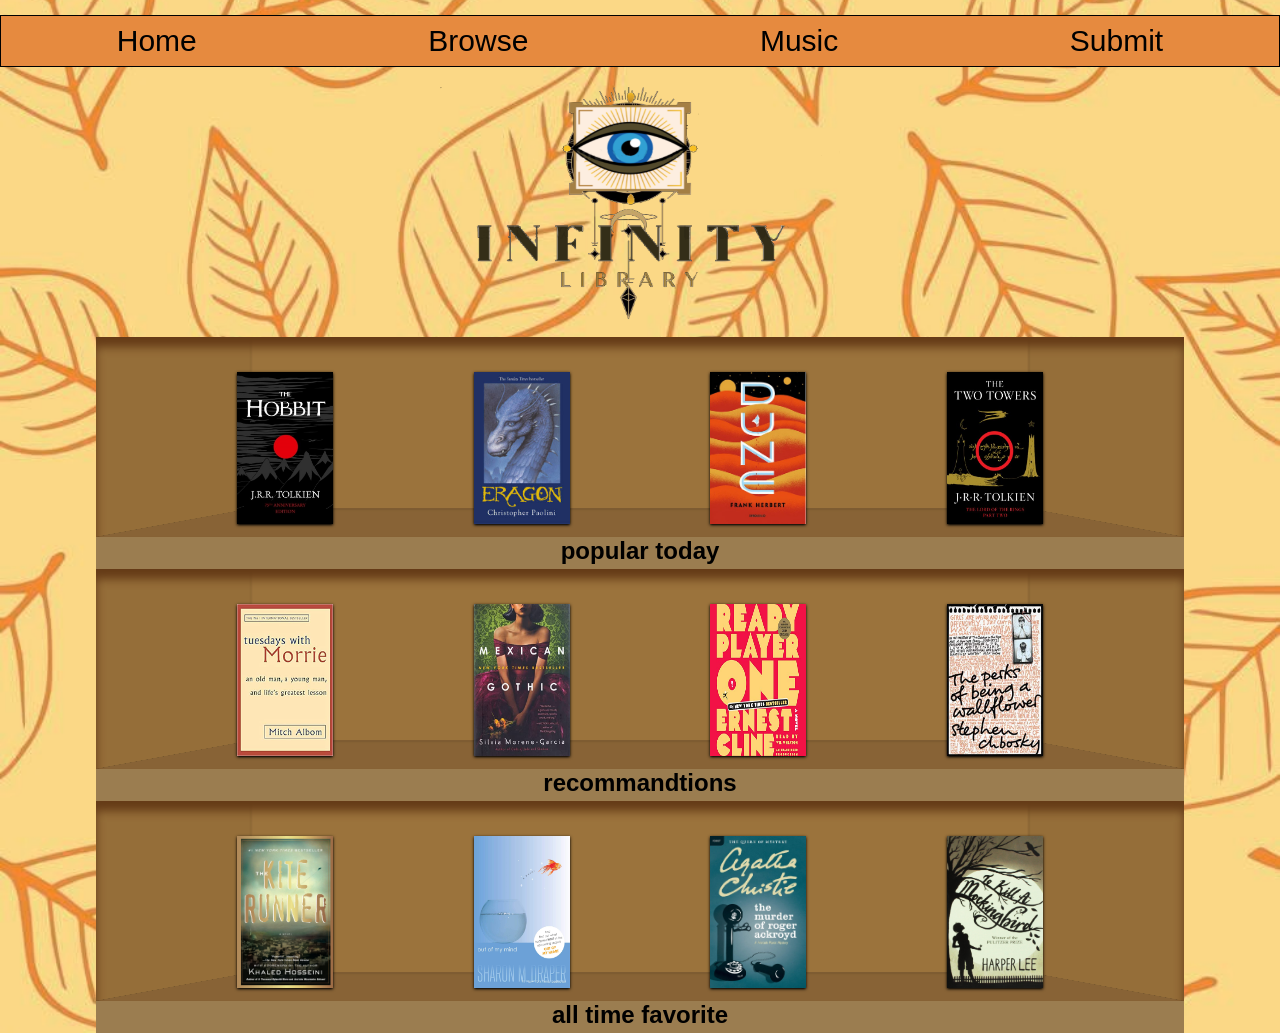
==== index.html @ 61b59358 "Add files via upload" ====
<!DOCTYPE html>
<html lang="en">
<head>
    
    <meta charset="UTF-8">
    <meta name="viewport" content="width=device-width, initial-scale=1.0">
    <link rel="stylesheet" href="css/main.css">
    <link rel="stylesheet" href="css/style.css">
    <title>infinity</title>
    
</head>
    <body>
    

        <nav class="banner spacing" id="navigation">

            <a href="index.html">Home</a>
            <a href="browse.html">Browse</a>
            <a href="#">Music</a>
            <a href="#">Submit</a> 
            

        </nav>

        <div class="branding">
        <img src="resources/infinity eye neo.png" height="250px" width="400px" >
        </div> 

      <section class="hero">
       <div class="container container--main" >
    <div class="cuboid">
      <div class="cuboid__face cuboid__face--bottom"></div>
      <div class="cuboid__face cuboid__face--front"></div>
      <div class="cuboid__face cuboid__face--back"></div>
    </div>
  </div>
  <div class="books-container">
    
    <img src="resources/book covers/1.jpg" class="book" alt="the hobbit">
    <img src="resources/book covers/171880184.jpeg" class="book">
    <img src="resources/book covers/20211228_133817.jpg" class="book">
    <img src="resources/book covers/4123zOAwAgL.jpg" class="book">
  </div>
  <div class="floor-thickness"><h1>popular today</h1></div>
  
  <div class="container container--main">
    <div class="cuboid">
      <div class="cuboid__face cuboid__face--bottom"></div>
      <div class="cuboid__face cuboid__face--front"></div>
      <div class="cuboid__face cuboid__face--back"></div>
    </div>
  </div>
  <div class="books-container">
    <img src="resources/book covers/41smKqfC6tL._SX311_BO1,204,203,200_.jpg" class="book">
    <img src="resources/book covers/41XPhFCGoOL._AC_SY780_.jpg" class="book">
    <img src="resources/book covers/51vcFtW2S3L._SL500_.jpg" class="book">
    <img src="resources/book covers/61CGxatMVrL._AC_SY780_.jpg" class="book">
  </div>
  <div class="floor-thickness"><h1>recommandtions</h1></div>
  <div class="container container--main">
    <div class="cuboid">
      <div class="cuboid__face cuboid__face--bottom"></div>
      <div class="cuboid__face cuboid__face--front"></div>
      <div class="cuboid__face cuboid__face--back"></div>
    </div>
  </div>
  <div class="books-container">
  <img src="resources/book covers/61hxlW+vz7L.jpg" class="book">
  <img src="resources/book covers/61PLvXIiNIL.jpg" class="book">
  <img src="resources/book covers/713gSnLgjbL.jpg" class="book">
  <img src="resources/book covers/71FxgtFKcQL.jpg" class="book">
  </div>
  <div class="floor-thickness"><h1>all time favorite</h1></div>
</section>


    <div class="overlay" id="overlay"></div>

    <!-- Book modal: populated when a book is clicked -->
    <div class="book-modal" id="bookModal" aria-hidden="true">
      <div class="book-modal__card" role="dialog" aria-modal="true">
        <button class="book-modal__close" id="modalClose" aria-label="Close">&times;</button>
        <div class="book-modal__media">
          <img src="" alt="" id="modalImage">
        </div>
        <div class="book-modal__info">
          <h2 id="modalTitle">Book Title</h2>
          <p class="book-modal__meta" id="modalMeta"></p>
          <p id="modalDesc">Book description goes here. Add data attributes to the image elements (data-title, data-desc, data-author) to populate this area.</p>
          <div class="book-modal__actions">
            <button id="modalRead" class="btn btn--primary">Read</button>
            <button id="modalMore" class="btn">More</button>
          </div>
        </div>
      </div>
    </div>

    <script src="javascript/script.js"></script>
    </body>
</html>
---- css/main.css ----
:root {
  --height: 200px;
  --width: 100%;
  --depth: 200px;
  --color-shelf-back-panel: #a17941;
  --color-shelf-bottom-panel: #795832;
  --color-shelf-bottom-panel-front: #9b7d50;
  --color-shelf-side-panel: #956e39;
  --color-shelf-shadow: #653b17;
}


*{
    margin: 0;
    padding: 0;
    font-family: Arial, sans-serif;

  
}

body{
  /* correct relative path to the resources folder (one level up from css/) */
  background-color: #f5f3ef; /* fallback color */
  background-image: url("../resources/automn-background.jpg");
  background-size: cover;
  background-position: center center;
  background-repeat: no-repeat;
}

a{
  text-decoration: none;
}
---- css/style.css ----
.banner {
    display: flex;
    background-color: rgb(230, 138, 63);
    border: black 1px solid;
    margin-top: 15px; 
    height: 50px;
    justify-content: space-evenly;
    align-items: center;
    justify-items: center;
    font-size: 30px;
    text-align: center;
  
    
}

.banner a{
    margin: auto;
    text-decoration: none;
    color: black;
    background: linear-gradient(to right,
  
    #5a3e2b 0%,      /* brown */
    #ffffff 50%,     /* white */
    #b22222 50.5%,     /* red (center spine) */
    #ffffff 51%,     /* white */
    #5a3e2b 100%     /* brown */
  );

  background-size: 0% 100%;
  background-position: center;
  background-repeat: no-repeat;

  
  padding: 0 .25rem;
  transition: background-size 1s ease, color 1s ease;
}

.banner a:hover {
  background-size: 200% 100%; /* expands both left & right */
}


.branding{
    display: flex;
    padding-top: 20px;
    align-items: center;
    justify-content: center;
    font-size: 50px;
    padding-bottom: px;
    
}


/* shelves container */

.hero{
  margin: auto;
  width: 85%;
}

.container {
  perspective: 500px;
  overflow: hidden;
  background-color: var(--color-shelf-side-panel);
  position: absolute;
}
.container--main{
  width: 85%;
  height: var(--height);
}
.container--browse {
  width: var(--width);
  height: var(--height);

}

.cuboid {
  position: relative;
  width: var(--width);
  height: var(--height);
  transform-style: preserve-3d;
}

.cuboid__face {
  width: var(--width);
  height: var(--height);
  position: absolute;
  opacity: 0.5;
  display: flex;
  align-items: center;
  justify-content: center;
  font-family: Arial, sans-serif;
  font-size: 2rem;
  box-shadow: 0 1px 3px 0 black, 0 1px 2px -1px black;
}

.cuboid__face--front {
  background: transparent;
}

.cuboid__face--back {
  --extra-height: 3rem;
  transform: translateY(calc(var(--extra-height) * -1)) translateZ(calc(var(--depth) * -1)) rotateY(180deg);
  height: calc(var(--height) + var(--extra-height));
  background: var(--color-shelf-back-panel);
}

.cuboid__face--top {
  transform: translateZ(calc(var(--depth) * -0.5)) translateY(calc(var(--height) * -0.5)) rotateX(90deg);
  height: var(--depth);
}

.cuboid__face--bottom {
  transform: translateZ(calc(var(--depth) * -0.5)) translateY(calc(var(--height) * 0.5)) rotateX(-90deg);
  height: var(--depth);
  background: var(--color-shelf-bottom-panel);
}

.books-container {
  display: flex;
  justify-content: space-evenly;
  align-items: flex-end;
  position: relative;
  height: var(--height);
  padding-bottom: 0.8rem;
  box-sizing: border-box;
  box-shadow: inset 0 10px 10px 0 var(--shadow-color, var(--color-shelf-shadow));
}

.book {
  height: calc(var(--height) - 3rem);
  width: 6rem;
  background: white;
  display: flex;
  justify-content: center;
  align-items: center;
  box-shadow: 0 1px 3px 0 black, 0 1px 2px -1px black;
  cursor: pointer;
  transition-property: transform;
  transition-duration: 1s;
}



.book:hover{
  transform: scale(1.25);
}




.floor-thickness {
  height: 2rem;
  width: 100%;
  background: var(--color-shelf-bottom-panel-front);
  text-align: center;
}




.book.expand{
  position: fixed;
  top: 50%;
  left: 50%;
  transform: translate(-50%, -50%);
  width: 600px;
  max-height: 80vh;
  padding: 30px;
  z-index: 1000;
  box-shadow: 0 10px 40px rgba(0, 0, 0, 0.3);
}

/* overlay shown when a book is expanded */
.overlay {
  display: none;
  position: fixed;
  top: 0;
  left: 0;
  width: 100%;
  height: 100%;
  background: rgba(0, 0, 0, 0.5);
  z-index: 900;
}

.overlay.active {
  display: block;
}

/* close button for expanded book */
.close-btn {
  position: absolute;
  top: 8px;
  right: 12px;
  background: none;
  border: none;
  font-size: 32px;
  color: #fff;
  cursor: pointer;
  z-index: 1001;
}

.close-btn:hover {
  color: #ddd;
}

/* Book modal (sleek, informative) */
.book-modal {
  display: none;
  position: fixed;
  top: 0;
  left: 0;
  width: 100%;
  height: 100%;
  align-items: center;
  justify-content: center;
  z-index: 1500;
}

.book-modal[aria-hidden="false"] {
  display: flex;
}

.book-modal__card {
  width: 900px;
  max-width: 95vw;
  max-height: 85vh;
  background: linear-gradient(180deg, #ffffff 0%, #fafafa 100%);
  border-radius: 12px;
  box-shadow: 0 20px 60px rgba(0,0,0,0.45);
  display: flex;
  overflow: hidden;
  position: relative;
}

.book-modal__media {
  width: 40%;
  min-width: 240px;
  background: linear-gradient(180deg, #222 0%, #444 100%);
  display: flex;
  align-items: center;
  justify-content: center;
  padding: 18px;
}

.book-modal__media img {
  max-width: 100%;
  max-height: 70vh;
  border-radius: 6px;
  box-shadow: 0 6px 20px rgba(0,0,0,0.4);
}

.book-modal__info {
  padding: 26px;
  width: 60%;
  box-sizing: border-box;
  overflow: auto;
  background-image: url("../resources/automn-background.jpg");
 
}

.book-modal__info h2 {
  margin: 0 0 8px 0;
  font-size: 28px;
  color: #111;
}

.book-modal__meta {
  margin: 0 0 14px 0;
  color: #666;
  font-size: 14px;
}

.book-modal__info p {
  color: #333;
  line-height: 1.6;
}

.book-modal__actions {
  margin-top: 18px;
  display: flex;
  gap: 12px;
}

.btn {
  padding: 10px 16px;
  border-radius: 8px;
  border: 1px solid #ccc;
  background: #fff;
  cursor: pointer;
}

.btn--primary {
  background: linear-gradient(90deg,#2b8cff,#0056d6);
  color: white;
  border: none;
}

.book-modal__close {
  position: absolute;
  top: 8px;
  right: 12px;
  background: rgba(0,0,0,0.5);
  color: #fff;
  border: none;
  width: 40px;
  height: 40px;
  font-size: 22px;
  border-radius: 50%;
  display: flex;
  align-items: center;
  justify-content: center;
  cursor: pointer;
  z-index: 10;
}

@media (max-width: 900px) {
  .book-modal__card { flex-direction: column; }
  .book-modal__media { width: 100%; padding: 12px; }
  .book-modal__info { width: 100%; padding: 16px; }
}
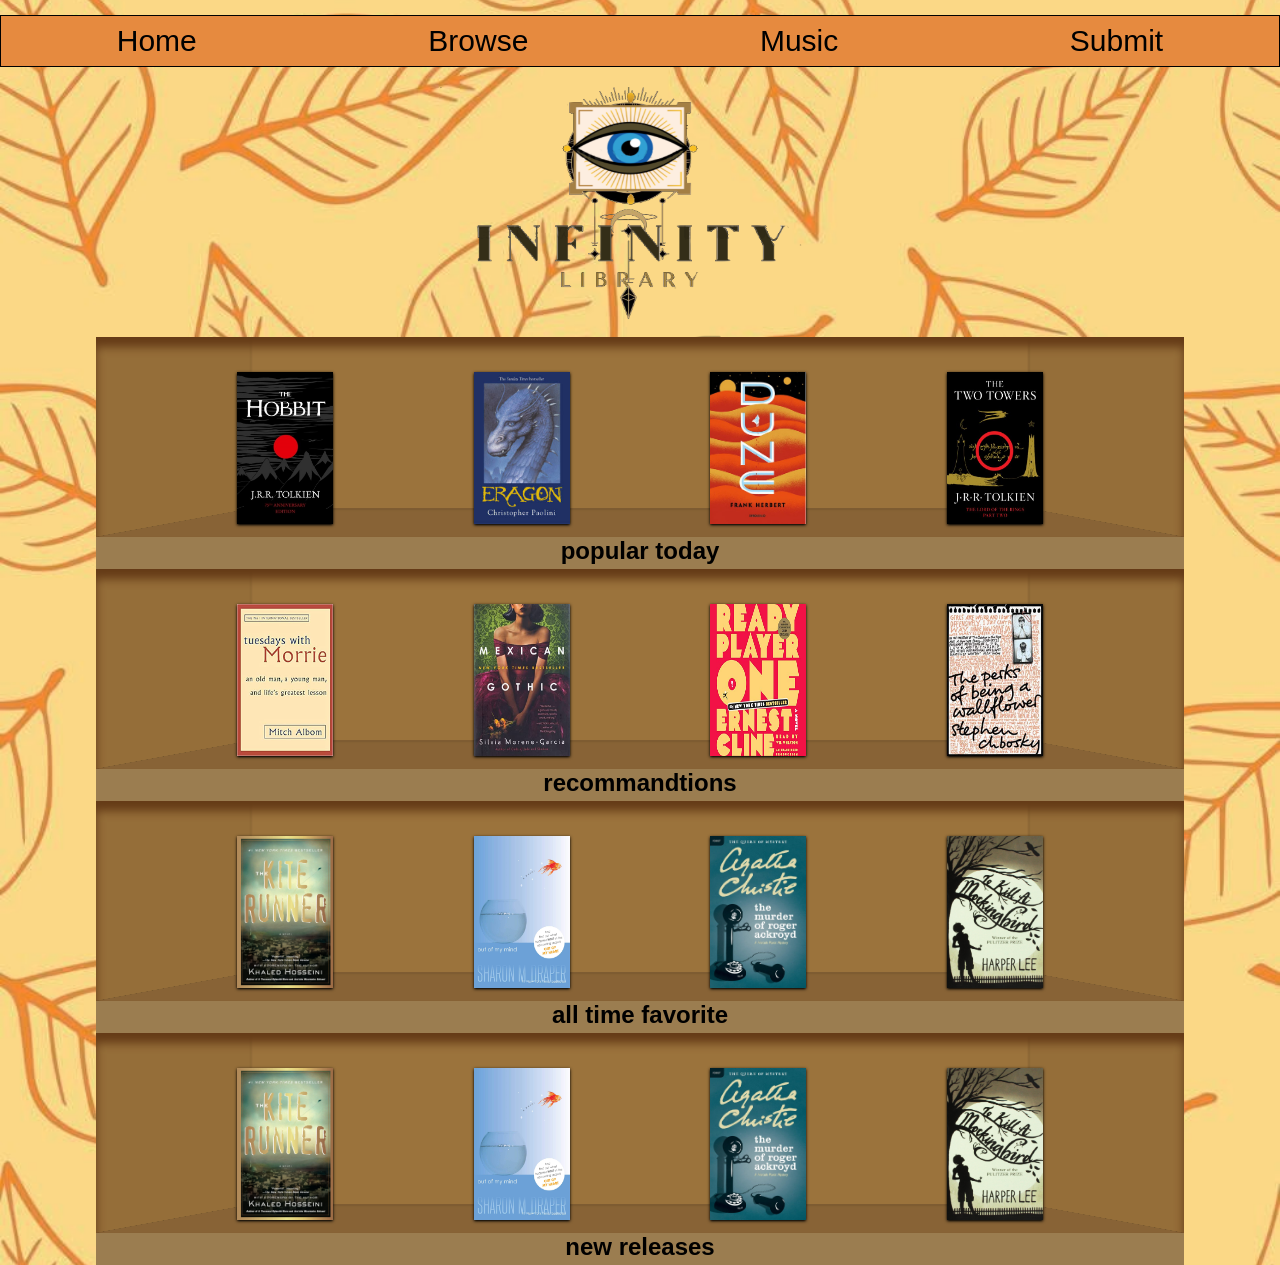
==== commit c765f290: "added an extra shelf" ====
--- a/index.html
+++ b/index.html
@@ -71,7 +71,24 @@
   <img src="resources/book covers/71FxgtFKcQL.jpg" class="book">
   </div>
   <div class="floor-thickness"><h1>all time favorite</h1></div>
+  
+  <div class="container container--main">
+    <div class="cuboid">
+      <div class="cuboid__face cuboid__face--bottom"></div>
+      <div class="cuboid__face cuboid__face--front"></div>
+      <div class="cuboid__face cuboid__face--back"></div>
+    </div>
+  </div>
+  <div class="books-container">
+  <img src="resources/book covers/61hxlW+vz7L.jpg" class="book">
+  <img src="resources/book covers/61PLvXIiNIL.jpg" class="book">
+  <img src="resources/book covers/713gSnLgjbL.jpg" class="book">
+  <img src="resources/book covers/71FxgtFKcQL.jpg" class="book">
+  </div>
+  <div class="floor-thickness"><h1>new releases</h1></div>
 </section>
+
+
 
 
     <div class="overlay" id="overlay"></div>
--- a/css/style.css
+++ b/css/style.css
@@ -257,7 +257,10 @@
   width: 60%;
   box-sizing: border-box;
   overflow: auto;
-  background-image: url("../resources/automn-background.jpg");
+  background-image: url("../resources/automn overlay-background.png");
+  background-size: cover;
+  background-position: center center;
+  background-repeat: no-repeat;
  
 }
 
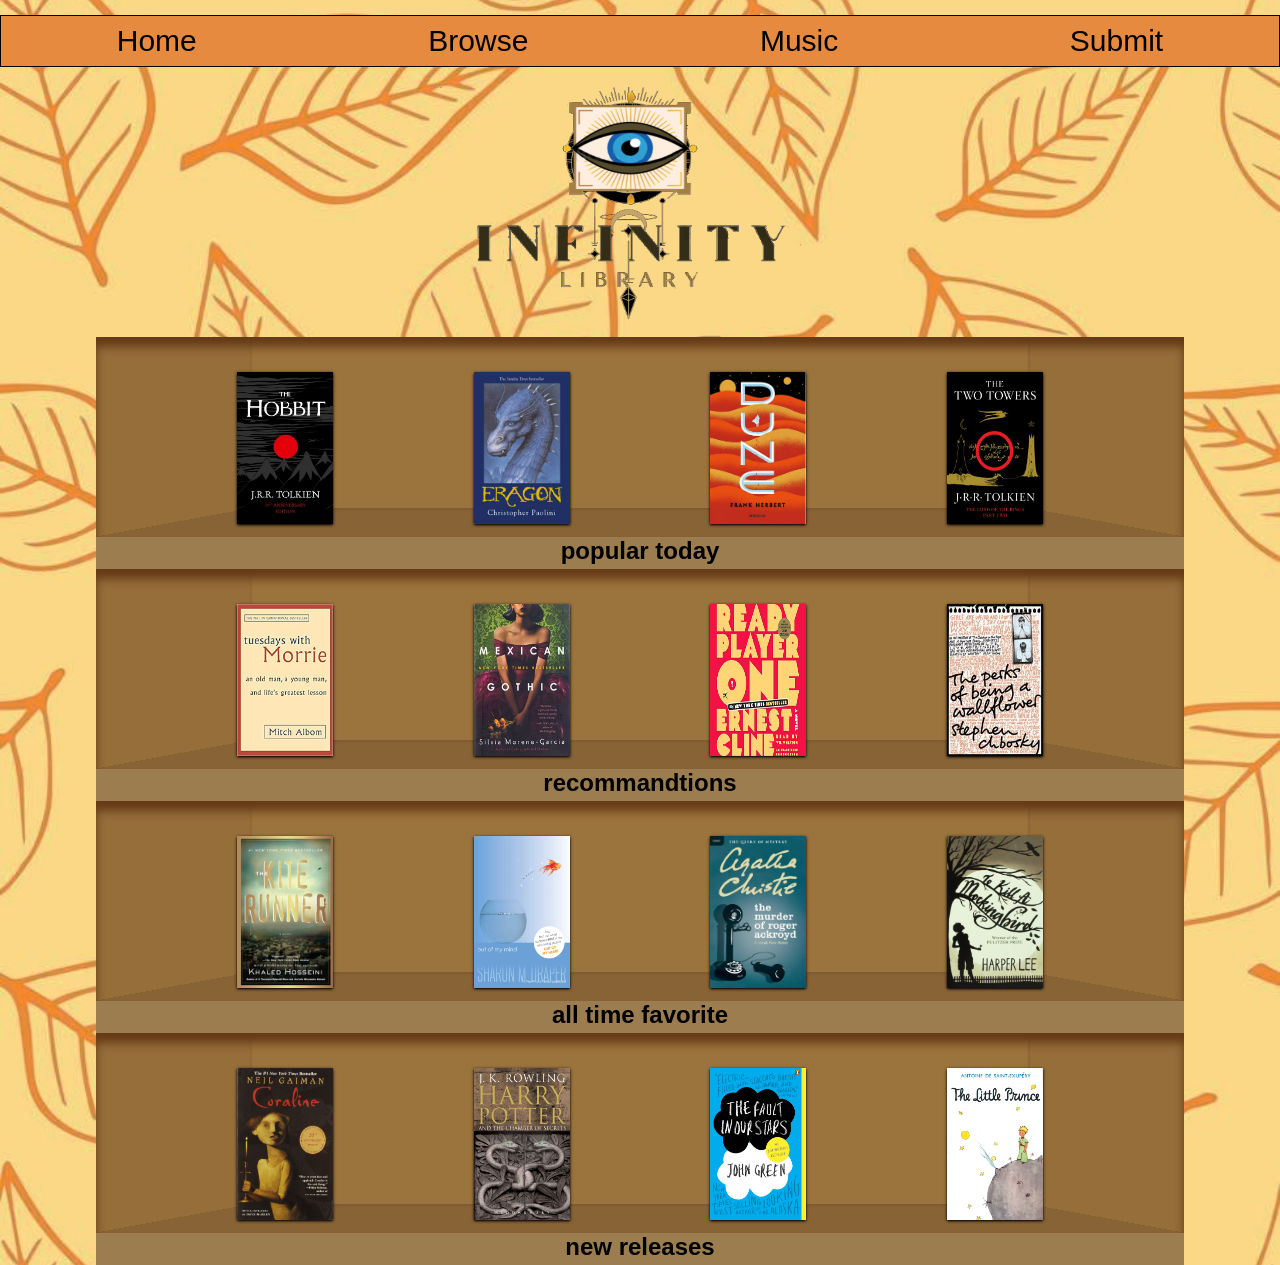
==== commit f9d0aa47: "updated lower row" ====
--- a/index.html
+++ b/index.html
@@ -80,10 +80,10 @@
     </div>
   </div>
   <div class="books-container">
-  <img src="resources/book covers/61hxlW+vz7L.jpg" class="book">
-  <img src="resources/book covers/61PLvXIiNIL.jpg" class="book">
-  <img src="resources/book covers/713gSnLgjbL.jpg" class="book">
-  <img src="resources/book covers/71FxgtFKcQL.jpg" class="book">
+  <img src="resources/book covers/71QIjs87Q5L.jpg" class=book>
+  <img src="resources/book covers/80fe425bde52589af3162ef5667f6df5.jpg" class="book">
+  <img src="resources/book covers/81a4kCNuH+L.jpg" class="book">
+  <img src="resources/book covers/81G2R0luQJL.jpg" class="book">
   </div>
   <div class="floor-thickness"><h1>new releases</h1></div>
 </section>
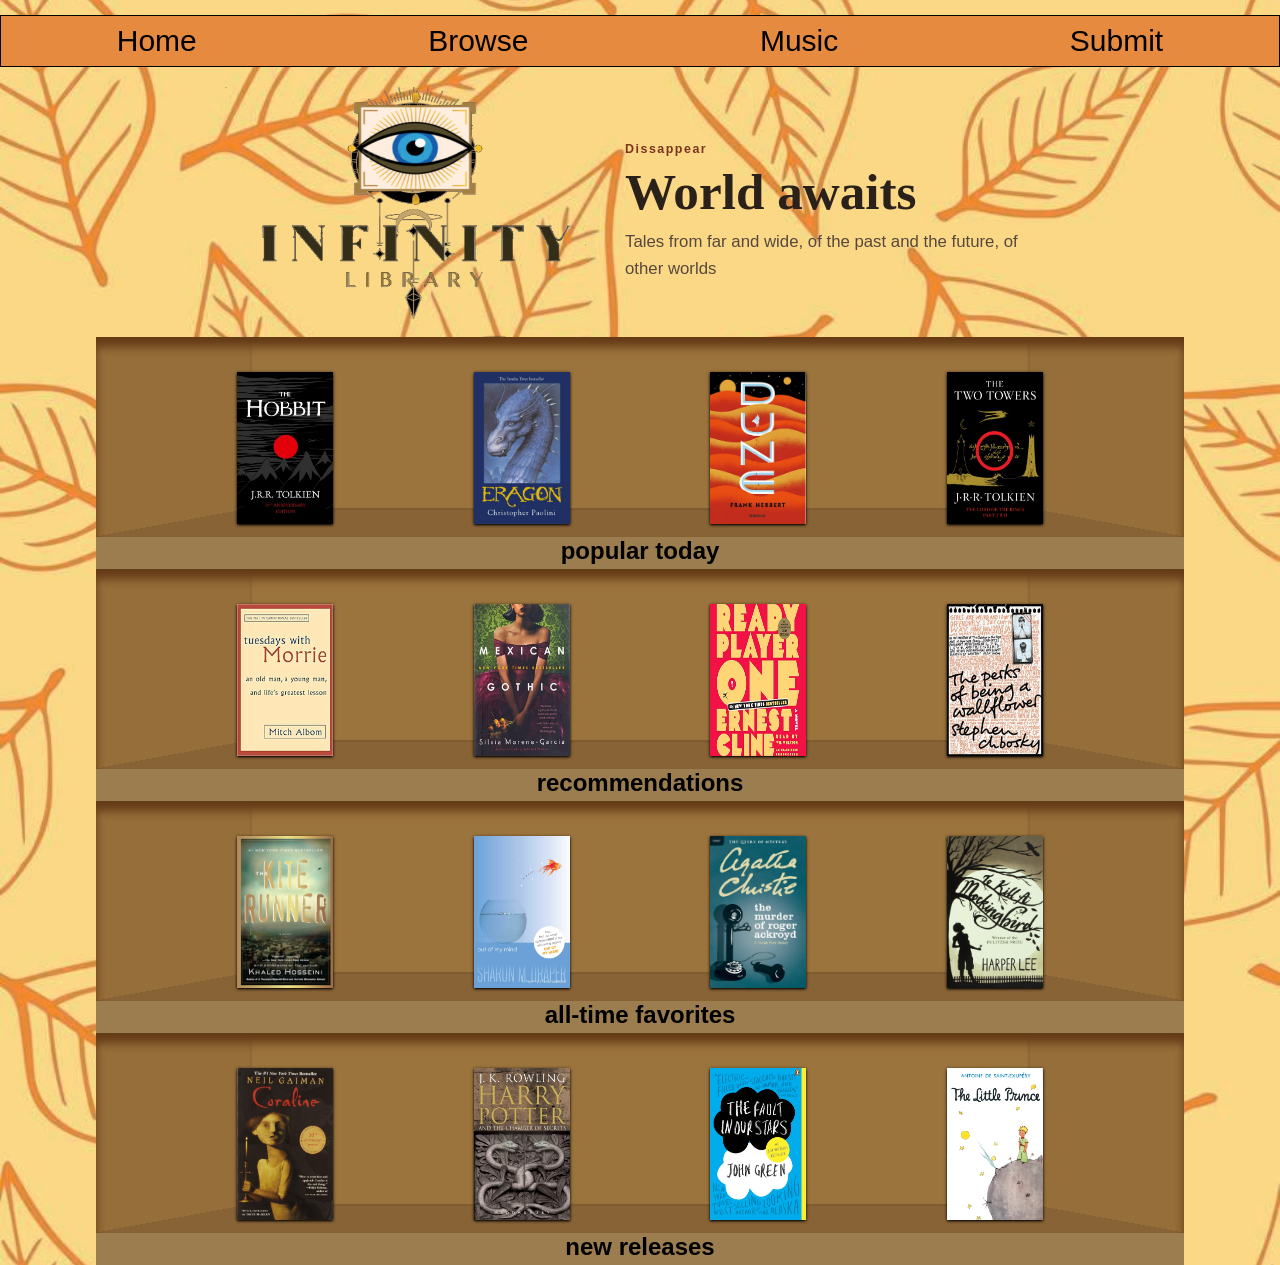
==== commit bd5c5996: "added submit page" ====
--- a/index.html
+++ b/index.html
@@ -12,19 +12,23 @@
     <body>
     
 
-        <nav class="banner spacing" id="navigation">
+      <nav class="banner spacing" id="navigation">
+        <a href="index.html">Home</a>
+        <a href="browse.html">Browse</a>
+        <a href="music.html">Music</a>  
+        <a href="submit.html">Submit</a>
+      </nav>
 
-            <a href="index.html">Home</a>
-            <a href="browse.html">Browse</a>
-            <a href="#">Music</a>
-            <a href="#">Submit</a> 
-            
+        <header class="branding">
+        <img src="resources/infinity eye neo.png" height="250" width="400" alt="Infinity Library">
+        <div class="welcome">
+          <p class="eyebrow">Dissappear</p>
+          <h1>World awaits</h1>
+          <p>Tales from far and wide, of the past and the future, of other worlds</p>
+        </div>
+        </header>
 
-        </nav>
 
-        <div class="branding">
-        <img src="resources/infinity eye neo.png" height="250px" width="400px" >
-        </div> 
 
       <section class="hero">
        <div class="container container--main" >
@@ -34,12 +38,12 @@
       <div class="cuboid__face cuboid__face--back"></div>
     </div>
   </div>
-  <div class="books-container">
+  <div class="books-container" aria-label="Popular books">
     
     <img src="resources/book covers/1.jpg" class="book" alt="the hobbit">
-    <img src="resources/book covers/171880184.jpeg" class="book">
-    <img src="resources/book covers/20211228_133817.jpg" class="book">
-    <img src="resources/book covers/4123zOAwAgL.jpg" class="book">
+    <img src="resources/book covers/171880184.jpeg" class="book" alt="Featured book">
+    <img src="resources/book covers/20211228_133817.jpg" class="book" alt="Featured book">
+    <img src="resources/book covers/4123zOAwAgL.jpg" class="book" alt="Featured book">
   </div>
   <div class="floor-thickness"><h1>popular today</h1></div>
   
@@ -56,7 +60,7 @@
     <img src="resources/book covers/51vcFtW2S3L._SL500_.jpg" class="book">
     <img src="resources/book covers/61CGxatMVrL._AC_SY780_.jpg" class="book">
   </div>
-  <div class="floor-thickness"><h1>recommandtions</h1></div>
+  <div class="floor-thickness"><h1>recommendations</h1></div>
   <div class="container container--main">
     <div class="cuboid">
       <div class="cuboid__face cuboid__face--bottom"></div>
@@ -70,7 +74,7 @@
   <img src="resources/book covers/713gSnLgjbL.jpg" class="book">
   <img src="resources/book covers/71FxgtFKcQL.jpg" class="book">
   </div>
-  <div class="floor-thickness"><h1>all time favorite</h1></div>
+  <div class="floor-thickness"><h1>all-time favorites</h1></div>
   
   <div class="container container--main">
     <div class="cuboid">
@@ -94,8 +98,8 @@
     <div class="overlay" id="overlay"></div>
 
     <!-- Book modal: populated when a book is clicked -->
-    <div class="book-modal" id="bookModal" aria-hidden="true">
-      <div class="book-modal__card" role="dialog" aria-modal="true">
+      <div class="book-modal" id="bookModal" aria-hidden="true">
+        <div class="book-modal__card" role="dialog" aria-modal="true" aria-labelledby="modalTitle">
         <button class="book-modal__close" id="modalClose" aria-label="Close">&times;</button>
         <div class="book-modal__media">
           <img src="" alt="" id="modalImage">
@@ -105,8 +109,8 @@
           <p class="book-modal__meta" id="modalMeta"></p>
           <p id="modalDesc">Book description goes here. Add data attributes to the image elements (data-title, data-desc, data-author) to populate this area.</p>
           <div class="book-modal__actions">
-            <button id="modalRead" class="btn btn--primary">Read</button>
-            <button id="modalMore" class="btn">More</button>
+            <button id="modalRead" class="btn btn--primary" type="button">Preview cover</button>
+            <a id="modalMore" class="btn" href="browse.html">Browse more books</a>
           </div>
         </div>
       </div>
--- a/css/style.css
+++ b/css/style.css
@@ -52,6 +52,41 @@
     
 }
 
+.welcome {
+  max-width: 560px;
+}
+
+.eyebrow {
+  margin-bottom: 10px;
+  color: #7b351d;
+  font-size: 0.78rem;
+  font-weight: bold;
+  letter-spacing: 0.12em;
+}
+
+.welcome h1 {
+  margin-bottom: 12px;
+  color: #2b211b;
+  font-family: Georgia, serif;
+  font-size: clamp(2rem, 4vw, 3.5rem);
+  line-height: 1;
+}
+
+.welcome > p:not(.eyebrow) {
+  max-width: 430px;
+  color: #57483d;
+  font-size: 1.05rem;
+  line-height: 1.6;
+}
+
+.welcome__actions {
+  display: flex;
+  flex-wrap: wrap;
+  gap: 10px;
+  margin-top: 20px;
+}
+
+
 
 /* shelves container */
 
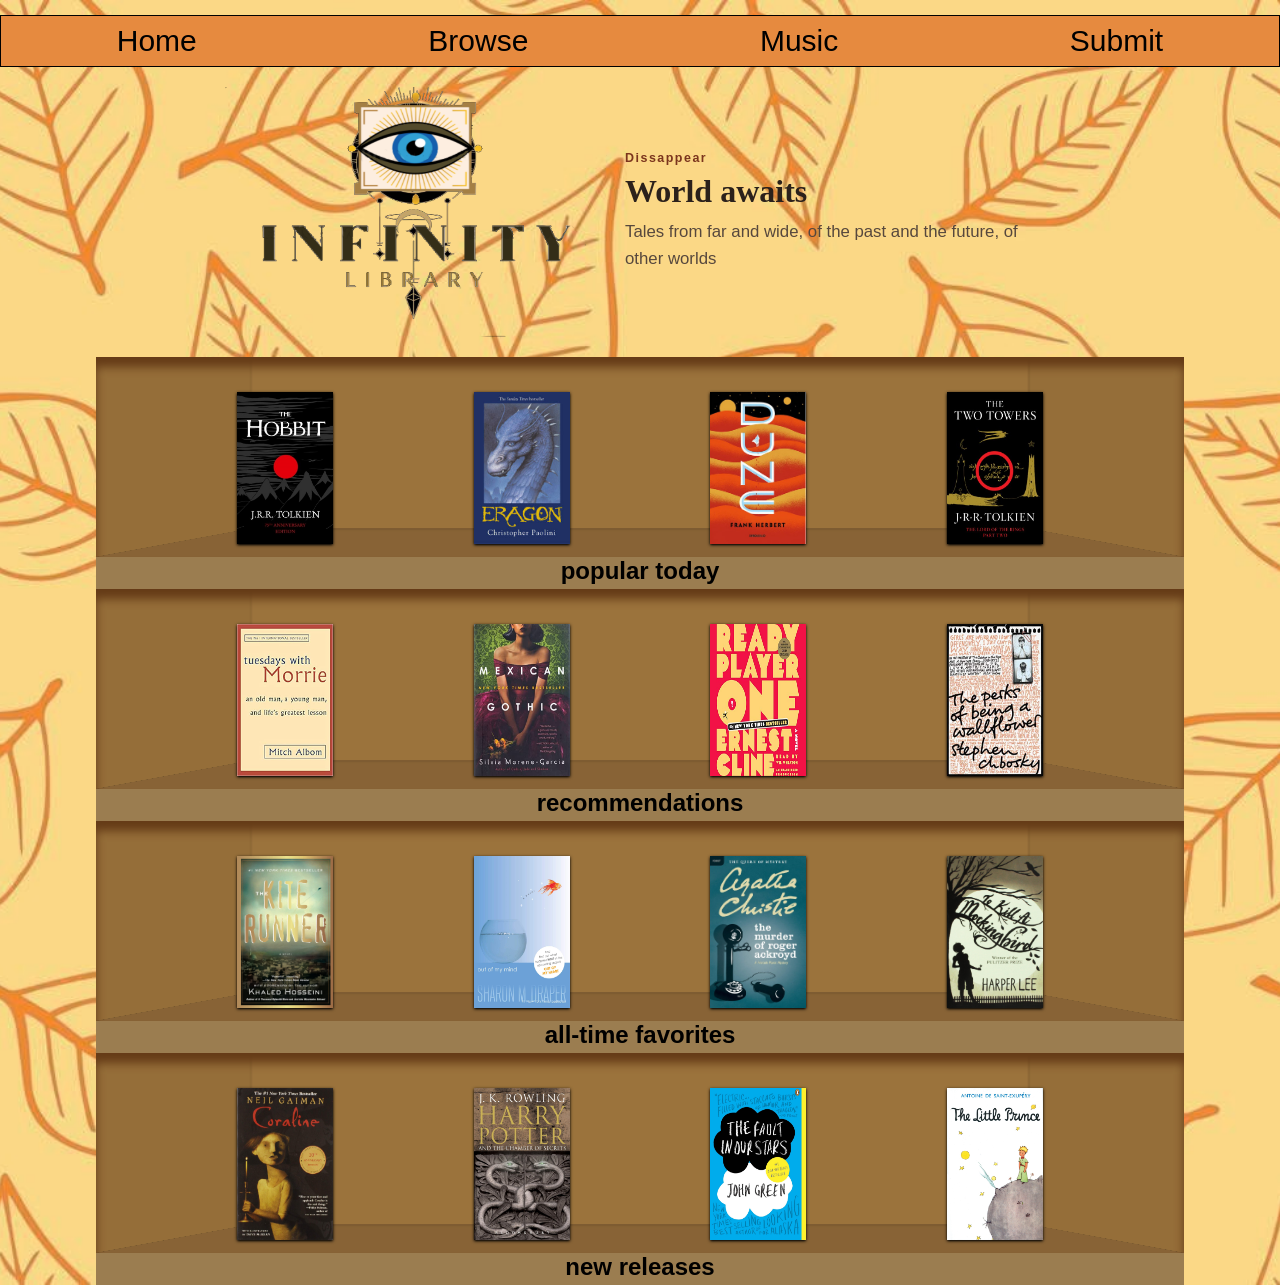
==== commit 3269f564: "fixing layout" ====
--- a/index.html
+++ b/index.html
@@ -12,7 +12,7 @@
     <body>
     
 
-      <nav class="banner spacing" id="navigation">
+      <nav class="banner" id="navigation">
         <a href="index.html">Home</a>
         <a href="browse.html">Browse</a>
         <a href="music.html">Music</a>  
@@ -31,7 +31,8 @@
 
 
       <section class="hero">
-       <div class="container container--main" >
+      <div class="shelf-row">
+      <div class="container container" >
     <div class="cuboid">
       <div class="cuboid__face cuboid__face--bottom"></div>
       <div class="cuboid__face cuboid__face--front"></div>
@@ -45,9 +46,11 @@
     <img src="resources/book covers/20211228_133817.jpg" class="book" alt="Featured book">
     <img src="resources/book covers/4123zOAwAgL.jpg" class="book" alt="Featured book">
   </div>
+  </div>
   <div class="floor-thickness"><h1>popular today</h1></div>
   
-  <div class="container container--main">
+  <div class="shelf-row">
+  <div class="container ">
     <div class="cuboid">
       <div class="cuboid__face cuboid__face--bottom"></div>
       <div class="cuboid__face cuboid__face--front"></div>
@@ -60,8 +63,10 @@
     <img src="resources/book covers/51vcFtW2S3L._SL500_.jpg" class="book">
     <img src="resources/book covers/61CGxatMVrL._AC_SY780_.jpg" class="book">
   </div>
+  </div>
   <div class="floor-thickness"><h1>recommendations</h1></div>
-  <div class="container container--main">
+  <div class="shelf-row">
+  <div class="container ">
     <div class="cuboid">
       <div class="cuboid__face cuboid__face--bottom"></div>
       <div class="cuboid__face cuboid__face--front"></div>
@@ -74,9 +79,11 @@
   <img src="resources/book covers/713gSnLgjbL.jpg" class="book">
   <img src="resources/book covers/71FxgtFKcQL.jpg" class="book">
   </div>
+  </div>
   <div class="floor-thickness"><h1>all-time favorites</h1></div>
   
-  <div class="container container--main">
+  <div class="shelf-row">
+  <div class="container">
     <div class="cuboid">
       <div class="cuboid__face cuboid__face--bottom"></div>
       <div class="cuboid__face cuboid__face--front"></div>
@@ -88,6 +95,7 @@
   <img src="resources/book covers/80fe425bde52589af3162ef5667f6df5.jpg" class="book">
   <img src="resources/book covers/81a4kCNuH+L.jpg" class="book">
   <img src="resources/book covers/81G2R0luQJL.jpg" class="book">
+  </div>
   </div>
   <div class="floor-thickness"><h1>new releases</h1></div>
 </section>
--- a/css/style.css
+++ b/css/style.css
@@ -1,4 +1,3 @@
-
 
 .banner {
     display: flex;
@@ -7,17 +6,15 @@
     margin-top: 15px; 
     height: 50px;
     justify-content: space-evenly;
-    align-items: center;
-    justify-items: center;
     font-size: 30px;
-    text-align: center;
-  
+
+    
     
 }
 
 .banner a{
     margin: auto;
-    text-decoration: none;
+
     color: black;
     background: linear-gradient(to right,
   
@@ -47,8 +44,7 @@
     padding-top: 20px;
     align-items: center;
     justify-content: center;
-    font-size: 50px;
-    padding-bottom: px;
+    padding-bottom: 20px;
     
 }
 
@@ -68,7 +64,6 @@
   margin-bottom: 12px;
   color: #2b211b;
   font-family: Georgia, serif;
-  font-size: clamp(2rem, 4vw, 3.5rem);
   line-height: 1;
 }
 
@@ -79,13 +74,6 @@
   line-height: 1.6;
 }
 
-.welcome__actions {
-  display: flex;
-  flex-wrap: wrap;
-  gap: 10px;
-  margin-top: 20px;
-}
-
 
 
 /* shelves container */
@@ -99,17 +87,21 @@
   perspective: 500px;
   overflow: hidden;
   background-color: var(--color-shelf-side-panel);
+  height: var(--height);
+  width: var(--width);
+}
+
+.shelf-row {
+  position: relative;
+}
+
+.shelf-row > .container {
   position: absolute;
-}
-.container--main{
-  width: 85%;
-  height: var(--height);
-}
-.container--browse {
-  width: var(--width);
-  height: var(--height);
-
-}
+  top: 0;
+  left: 0;
+  z-index: 0;
+}
+
 
 .cuboid {
   position: relative;
@@ -158,6 +150,7 @@
   justify-content: space-evenly;
   align-items: flex-end;
   position: relative;
+  z-index: 1;
   height: var(--height);
   padding-bottom: 0.8rem;
   box-sizing: border-box;
@@ -193,20 +186,6 @@
   text-align: center;
 }
 
-
-
-
-.book.expand{
-  position: fixed;
-  top: 50%;
-  left: 50%;
-  transform: translate(-50%, -50%);
-  width: 600px;
-  max-height: 80vh;
-  padding: 30px;
-  z-index: 1000;
-  box-shadow: 0 10px 40px rgba(0, 0, 0, 0.3);
-}
 
 /* overlay shown when a book is expanded */
 .overlay {
